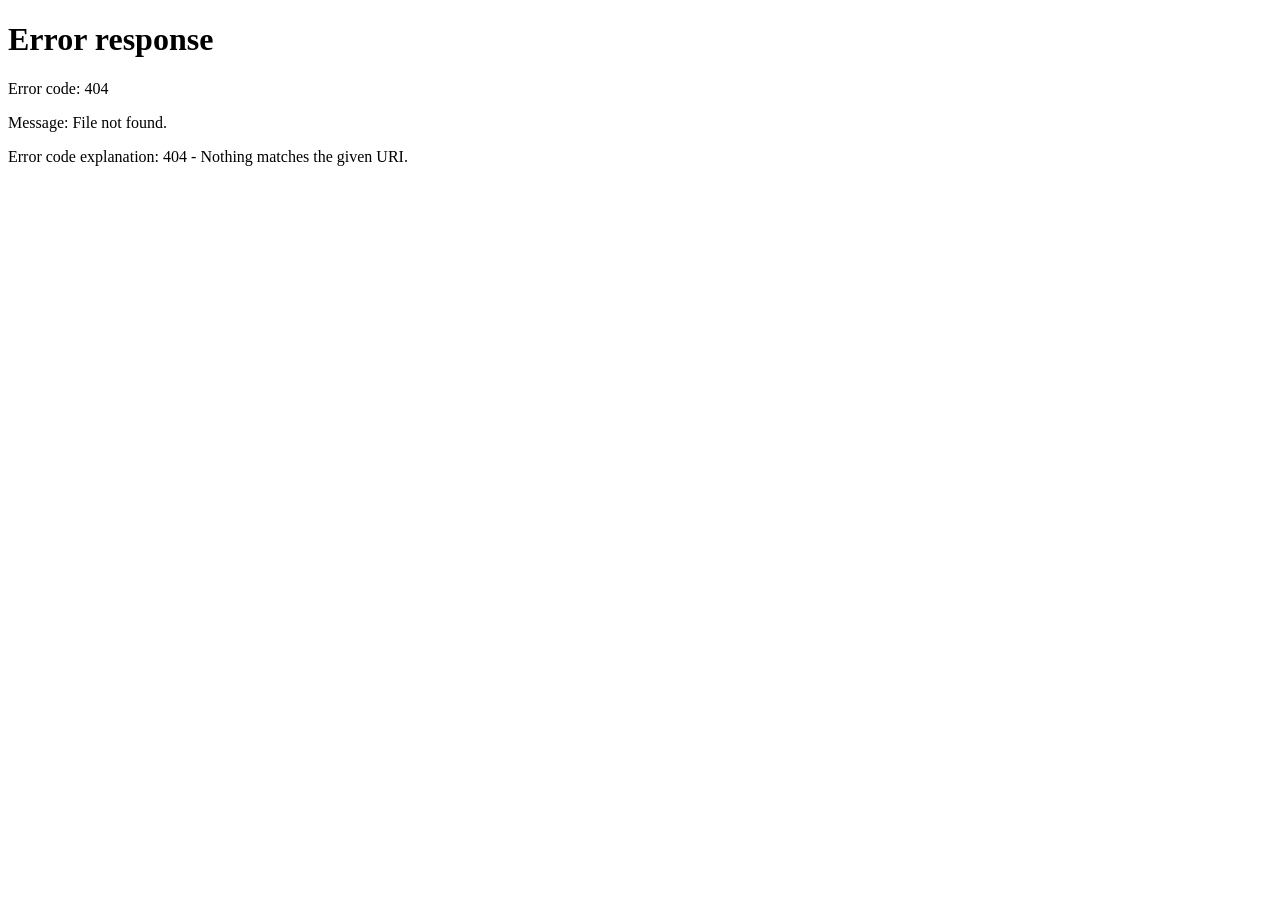
==== empleado.html @ 4600f92a "feat: sincronizar modulo de empleado y bitacora de auditoria con MySQL" ====
<!DOCTYPE html>
<html lang="es">
<head>
  <meta charset="UTF-8" />
  <meta name="viewport" content="width=device-width, initial-scale=1.0" />
  <meta name="description" content="Módulo del Empleado - Registro Diario de Operaciones y Ventas - Refrigeración Rufo 1, C.A." />
  <title>Módulo del Empleado | Refrigeración Rufo 1, C.A.</title>

  <!-- Tipografía Geist y Geist Mono desde Google Fonts -->
  <link rel="preconnect" href="https://fonts.googleapis.com" />
  <link rel="preconnect" href="https://fonts.gstatic.com" crossorigin />
  <link href="https://fonts.googleapis.com/css2?family=Geist:wght@100..900&family=Geist+Mono:wght@400;500;600;700&display=swap" rel="stylesheet" />

  <!-- Hojas de Estilo del Sistema y Empleado -->
  <link rel="stylesheet" href="src/assets/css/admin.css" />
  <link rel="stylesheet" href="src/assets/css/empleado.css" />
</head>
<body>
  <div class="app-shell">
    <!-- ======================================================================
         SIDEBAR DE NAVEGACIÓN DEL EMPLEADO (#04105a)
         ====================================================================== -->
    <aside id="sidebar" class="sidebar" aria-label="Menú principal del empleado">
      <div class="sidebar-brand">
        <div class="sidebar-logo-box">
          <img src="src/assets/logo.jpg" alt="Logo Refrigeración Rufo" />
        </div>
        <div class="sidebar-system-tag">
          <span>Gestión Administrativa</span>
          <span class="role-chip role-empleado">Empleado</span>
        </div>
      </div>

      <nav class="sidebar-nav">
        <div class="nav-section-label">Módulo Operativo</div>

        <button type="button" class="nav-item active" data-view="diario">
          <span class="nav-item-left">
            <svg viewBox="0 0 24 24" fill="none" stroke="currentColor" stroke-width="2" stroke-linecap="round" stroke-linejoin="round">
              <circle cx="8" cy="21" r="1"/>
              <circle cx="19" cy="21" r="1"/>
              <path d="M2.05 2.05h2l2.66 12.42a2 2 0 0 0 2 1.58h9.78a2 2 0 0 0 1.95-1.57l1.65-7.43H5.12"/>
            </svg>
            <span>Registro Diario de Ventas</span>
          </span>
          <span id="navTodaySalesBadge" class="nav-badge" title="Operaciones registradas hoy">0</span>
        </button>

        <button type="button" class="nav-item" data-view="inventario-consulta">
          <span class="nav-item-left">
            <svg viewBox="0 0 24 24" fill="none" stroke="currentColor" stroke-width="2" stroke-linecap="round" stroke-linejoin="round">
              <path d="M21 8a2 2 0 0 0-1-1.73l-7-4a2 2 0 0 0-2 0l-7 4A2 2 0 0 0 3 8v8a2 2 0 0 0 1 1.73l7 4a2 2 0 0 0 2 0l7-4A2 2 0 0 0 21 16Z"/>
              <path d="m3.3 7 8.7 5 8.7-5"/>
              <path d="M12 22V12"/>
            </svg>
            <span>Consulta de Inventario</span>
          </span>
          <span class="badge-readonly" style="font-size: 0.65rem;">Solo Lectura</span>
        </button>
      </nav>

      <div class="sidebar-footer">
        <div class="admin-profile-mini">
          <div class="admin-avatar" id="empAvatar">EM</div>
          <div class="admin-info">
            <div class="admin-name" id="empFullName">Operador de Ventas</div>
            <div class="admin-sub">Acceso Limitado y Supervisado</div>
          </div>
        </div>
        <a href="index.html" class="logout-btn" id="empLogoutBtn">
          <svg viewBox="0 0 24 24" fill="none" stroke="currentColor" stroke-width="2" stroke-linecap="round" stroke-linejoin="round">
            <path d="M9 21H5a2 2 0 0 1-2-2V5a2 2 0 0 1 2-2h4"/>
            <polyline points="16 17 21 12 16 7"/>
            <line x1="21" x2="9" y1="12" y2="12"/>
          </svg>
          <span>Cerrar Sesión</span>
        </a>
      </div>
    </aside>

    <!-- ======================================================================
         ÁREA DE CONTENIDO PRINCIPAL
         ====================================================================== -->
    <div class="main-area">
      <!-- Barra Superior -->
      <header class="topbar">
        <div class="topbar-left">
          <button type="button" id="mobileMenuBtn" class="mobile-menu-btn" aria-label="Abrir menú">
            <svg width="20" height="20" viewBox="0 0 24 24" fill="none" stroke="currentColor" stroke-width="2">
              <line x1="3" x2="21" y1="6" y2="6"/>
              <line x1="3" x2="21" y1="12" y2="12"/>
              <line x1="3" x2="21" y1="18" y2="18"/>
            </svg>
          </button>
          <div class="page-heading">
            <h1 id="empTopbarTitle">Registro Diario de Operaciones</h1>
            <p id="empTopbarSubtitle">Interfaz exclusiva para el ingreso y supervisión de ventas del día a día.</p>
          </div>
        </div>

        <div class="topbar-right">
          <span id="dbStatusBadge" class="status-badge in-stock" title="Conexión activa con la base de datos MySQL / MariaDB">
            MySQL: refrigeracion_rufo
          </span>

          <div class="security-badge-pill" title="Perfil con acceso limitado y supervisión activa">
            <span class="pulse-dot"></span>
            <span>Acceso Supervisado</span>
          </div>

          <div class="company-pill">
            <svg width="14" height="14" viewBox="0 0 24 24" fill="none" stroke="currentColor" stroke-width="2" stroke-linecap="round" stroke-linejoin="round">
              <path d="M20 10c0 6-8 12-8 12s-8-6-8-12a8 8 0 0 1 16 0Z"/>
              <circle cx="12" cy="10" r="3"/>
            </svg>
            <span>Refrigeración Rufo 1, C.A. • Cabimas</span>
          </div>
        </div>
      </header>

      <!-- Contenedor Principal de Vistas -->
      <main class="content-wrapper">

        <!-- Banner de Política de Seguridad y Restricción -->
        <div class="security-status-banner">
          <div class="security-status-left">
            <div class="security-icon-shield">
              <svg viewBox="0 0 24 24" fill="none" stroke="currentColor" stroke-width="2" stroke-linecap="round" stroke-linejoin="round">
                <path d="M12 22s8-4 8-10V5l-8-3-8 3v7c0 6 8 10 8 10z"/>
                <path d="m9 12 2 2 4-4"/>
              </svg>
            </div>
            <div class="security-status-text">
              <h4>Módulo de Empleado (Acceso Limitado y Supervisado)</h4>
              <p>
                <strong>Restricción de seguridad activa:</strong> Las ventas registradas son inmutables para garantizar la integridad contable. No se permite alterar registros históricos (ventas pasadas) ni configuraciones del sistema.
              </p>
            </div>
          </div>
          <div id="adminSupervisorAction" style="display: none;">
            <a href="admin.html" class="btn btn-secondary btn-sm" style="color: #ffffff; border-color: rgba(255,255,255,0.4); background: rgba(255,255,255,0.15); text-decoration: none;">
              &larr; Volver al Panel Administrador
            </a>
          </div>
        </div>

        <!-- ==================================================================
             VISTA 1: REGISTRO DIARIO DE OPERACIONES Y VENTAS
             ================================================================== -->
        <section id="view-diario" class="module-view active">
          <!-- KPIs de la Jornada Actual -->
          <div class="kpi-grid">
            <div class="kpi-card">
              <div class="kpi-top">
                <span class="kpi-label">Ventas Cobradas Hoy</span>
                <div class="kpi-icon">
                  <svg viewBox="0 0 24 24" fill="none" stroke="currentColor" stroke-width="2">
                    <line x1="12" x2="12" y1="2" y2="22"/>
                    <path d="M17 5H9.5a3.5 3.5 0 0 0 0 7h5a3.5 3.5 0 0 1 0 7H6"/>
                  </svg>
                </div>
              </div>
              <div id="kpiTodayRevenue" class="kpi-value">$0.00</div>
              <div id="kpiTodayDate" class="kpi-sub">Jornada en curso</div>
            </div>

            <div class="kpi-card">
              <div class="kpi-top">
                <span class="kpi-label">Repuestos Vendidos Hoy</span>
                <div class="kpi-icon">
                  <svg viewBox="0 0 24 24" fill="none" stroke="currentColor" stroke-width="2">
                    <path d="M21 8a2 2 0 0 0-1-1.73l-7-4a2 2 0 0 0-2 0l-7 4A2 2 0 0 0 3 8v8a2 2 0 0 0 1 1.73l7 4a2 2 0 0 0 2 0l7-4A2 2 0 0 0 21 16Z"/>
                    <path d="m3.3 7 8.7 5 8.7-5"/><path d="M12 22V12"/>
                  </svg>
                </div>
              </div>
              <div id="kpiTodayUnits" class="kpi-value">0</div>
              <div class="kpi-sub">Unidades despachadas</div>
            </div>

            <div class="kpi-card">
              <div class="kpi-top">
                <span class="kpi-label">Operaciones Registradas</span>
                <div class="kpi-icon">
                  <svg viewBox="0 0 24 24" fill="none" stroke="currentColor" stroke-width="2">
                    <circle cx="8" cy="21" r="1"/><circle cx="19" cy="21" r="1"/>
                    <path d="M2.05 2.05h2l2.66 12.42a2 2 0 0 0 2 1.58h9.78a2 2 0 0 0 1.95-1.57l1.65-7.43H5.12"/>
                  </svg>
                </div>
              </div>
              <div id="kpiTodayCount" class="kpi-value">0</div>
              <div class="kpi-sub">Transacciones de mostrador</div>
            </div>

            <div class="kpi-card">
              <div class="kpi-top">
                <span class="kpi-label">Operador en Turno</span>
                <div class="kpi-icon">
                  <svg viewBox="0 0 24 24" fill="none" stroke="currentColor" stroke-width="2">
                    <path d="M19 21v-2a4 4 0 0 0-4-4H9a4 4 0 0 0-4 4v2"/>
                    <circle cx="12" cy="7" r="4"/>
                  </svg>
                </div>
              </div>
              <div id="kpiOperatorName" class="kpi-value" style="font-size: 1.15rem; line-height: 1.3;">Empleado</div>
              <div class="kpi-sub">Registro vinculado a su ID</div>
            </div>
          </div>

          <!-- Tabla de Ventas del Día -->
          <div class="panel-card">
            <div class="panel-header">
              <div class="panel-title-group">
                <h2 id="salesTableTitle">Operaciones y Ventas del Día</h2>
                <p id="salesTableSubtitle">Lista de transacciones registradas durante la jornada de hoy</p>
              </div>
              <button type="button" id="openNewSaleBtn" class="btn btn-primary">
                <svg width="16" height="16" viewBox="0 0 24 24" fill="none" stroke="currentColor" stroke-width="2">
                  <line x1="12" x2="12" y1="5" y2="19"/>
                  <line x1="5" x2="19" y1="12" y2="12"/>
                </svg>
                <span>Registrar Venta del Día</span>
              </button>
            </div>

            <!-- Selector de Modo: Registro Diario vs Histórico Pasado -->
            <div style="display: flex; gap: 8px; padding: 0 20px 14px; border-bottom: 1px solid var(--border-light); flex-wrap: wrap;">
              <button type="button" class="btn btn-sm btn-primary" id="modeTodayBtn">
                Jornada de Hoy (Registro Diario)
              </button>
              <button type="button" class="btn btn-sm btn-secondary" id="modeHistoryBtn">
                Historial Pasado (Solo Lectura)
              </button>
            </div>

            <!-- Filtros y Búsqueda -->
            <div class="filter-toolbar">
              <div class="search-box">
                <svg viewBox="0 0 24 24" fill="none" stroke="currentColor" stroke-width="2">
                  <circle cx="11" cy="11" r="8"/><line x1="21" x2="16.65" y1="21" y2="16.65"/>
                </svg>
                <input
                  type="text"
                  id="searchTodaySalesInput"
                  placeholder="Buscar en operaciones de hoy por repuesto, código o descripción..."
                />
              </div>
            </div>

            <div class="table-responsive">
              <table class="data-table">
                <thead>
                  <tr>
                    <th># Venta</th>
                    <th>Hora</th>
                    <th>Repuesto / Producto</th>
                    <th>Cantidad</th>
                    <th>Monto Total</th>
                    <th>Detalle / Comprobante</th>
                    <th>Seguridad</th>
                  </tr>
                </thead>
                <tbody id="todaySalesTableBody">
                  <!-- Se llena dinámicamente con JavaScript -->
                </tbody>
              </table>
            </div>

            <!-- Aviso de Seguridad Contable -->
            <div class="security-info-card">
              <svg viewBox="0 0 24 24" fill="none" stroke="currentColor" stroke-width="2">
                <circle cx="12" cy="12" r="10"/>
                <line x1="12" x2="12" y1="8" y2="12"/>
                <line x1="12" x2="12.01" y1="16" y2="16"/>
              </svg>
              <div>
                <strong>Aviso de Seguridad Contable:</strong> Todas las operaciones ingresadas se registran con firma digital del operador y quedan protegidas contra modificaciones o eliminaciones. Si requiere anular una transacción o conciliar ventas históricas pasadas, solicite la intervención del <em>Administrador General</em>.
              </div>
            </div>
          </div>
        </section>

        <!-- ==================================================================
             VISTA 2: CONSULTA DE INVENTARIO (SOLO LECTURA)
             ================================================================== -->
        <section id="view-inventario-consulta" class="module-view">
          <div class="panel-card">
            <div class="panel-header">
              <div class="panel-title-group">
                <h2>Catálogo de Repuestos y Precios (Solo Lectura)</h2>
                <p>Verifique existencias disponibles en almacén y precios oficiales vigentes para cotización en mostrador</p>
              </div>
              <div class="badge-readonly">
                <svg width="14" height="14" viewBox="0 0 24 24" fill="none" stroke="currentColor" stroke-width="2">
                  <rect width="18" height="11" x="3" y="11" rx="2" ry="2"/>
                  <path d="M7 11V7a5 5 0 0 1 10 0v4"/>
                </svg>
                <span>Sin permisos de edición ni modificación de catálogo</span>
              </div>
            </div>

            <!-- Filtros de Búsqueda de Productos -->
            <div class="filter-toolbar">
              <div class="search-box">
                <svg viewBox="0 0 24 24" fill="none" stroke="currentColor" stroke-width="2">
                  <circle cx="11" cy="11" r="8"/><line x1="21" x2="16.65" y1="21" y2="16.65"/>
                </svg>
                <input
                  type="text"
                  id="searchInventoryInput"
                  placeholder="Buscar repuestos por código, nombre o categoría..."
                />
              </div>
            </div>

            <div class="table-responsive">
              <table class="data-table">
                <thead>
                  <tr>
                    <th>Código</th>
                    <th>Nombre del Repuesto</th>
                    <th>Categoría</th>
                    <th>Precio Oficial</th>
                    <th>Stock en Almacén</th>
                    <th>Disponibilidad</th>
                  </tr>
                </thead>
                <tbody id="catalogTableBody">
                  <!-- Se llena dinámicamente con JavaScript -->
                </tbody>
              </table>
            </div>
          </div>
        </section>

      </main>
    </div>
  </div>

  <!-- ======================================================================
       MODAL: REGISTRAR OPERACIÓN / VENTA DEL DÍA
       ====================================================================== -->
  <div id="dailySaleModal" class="modal-backdrop" role="dialog" aria-modal="true" aria-labelledby="dailySaleModalTitle">
    <div class="modal-dialog">
      <div class="modal-header">
        <h3 id="dailySaleModalTitle">Registrar Venta del Día en Mostrador</h3>
        <button type="button" class="modal-close-x" id="closeDailySaleX" aria-label="Cerrar modal">&times;</button>
      </div>

      <form id="dailySaleForm">
        <div class="modal-body">
          <!-- Campo: Producto / Repuesto -->
          <div class="field-group">
            <label for="saleProductSelect">Repuesto / Producto *</label>
            <select id="saleProductSelect" class="field-input" required>
              <option value="">-- Seleccione un repuesto --</option>
            </select>
            <div class="field-hint-stock">
              <span id="stockStatusLabel">Disponibilidad en almacén:</span>
              <strong id="stockUnitsDisplay" class="stock-ok">--</strong>
            </div>
          </div>

          <!-- Fila de Cantidad y Precio Unitario -->
          <div class="form-row-2">
            <div class="field-group">
              <label for="saleQuantityInput">Cantidad a Vender *</label>
              <input
                type="number"
                id="saleQuantityInput"
                class="field-input"
                min="1"
                value="1"
                required
              />
            </div>

            <div class="field-group">
              <label for="saleUnitPriceInput">Precio Unitario ($) [Oficial]</label>
              <input
                type="text"
                id="saleUnitPriceInput"
                class="field-input mono"
                value="0.00"
                readonly
                title="Precio fijado en el sistema por el Administrador"
              />
            </div>
          </div>

          <!-- Total a Cobrar Dinámico -->
          <div class="sale-calc-box">
            <span class="sale-calc-label">Total a Cobrar:</span>
            <span id="saleTotalAmountDisplay" class="sale-calc-amount">$0.00</span>
          </div>

          <!-- Detalle / Comprobante -->
          <div class="field-group">
            <label for="saleDescriptionInput">Detalle u Observación de la Venta</label>
            <input
              type="text"
              id="saleDescriptionInput"
              class="field-input"
              placeholder="Ej. Venta en mostrador, cliente particular"
              value="Venta al detal en mostrador"
            />
          </div>

          <!-- Fecha de la Operación (Fijada a la jornada actual) -->
          <div class="field-group">
            <label for="saleDateLocked">Fecha de la Operación (Automática)</label>
            <input
              type="text"
              id="saleDateLocked"
              class="field-input"
              readonly
              title="La fecha se establece automáticamente al registrar la venta del día"
            />
          </div>
        </div>

        <div class="modal-footer">
          <button type="button" class="btn btn-secondary" id="cancelSaleBtn">Cancelar</button>
          <button type="submit" class="btn btn-primary" id="confirmSaleBtn">
            <svg width="16" height="16" viewBox="0 0 24 24" fill="none" stroke="currentColor" stroke-width="2">
              <polyline points="20 6 9 17 4 12"/>
            </svg>
            <span>Confirmar e Ingresar Venta</span>
          </button>
        </div>
      </form>
    </div>
  </div>

  <!-- Notificación Toast Flotante -->
  <div id="toastNotification" class="toast-notification" role="status" aria-live="polite"></div>

  <!-- Subsistema de Auditoría en Segundo Plano (Invisible para el Operador) -->
  <script src="src/assets/js/audit.js"></script>

  <!-- Lógica Operativa del Empleado -->
  <script src="src/assets/js/empleado.js"></script>
</body>
</html>
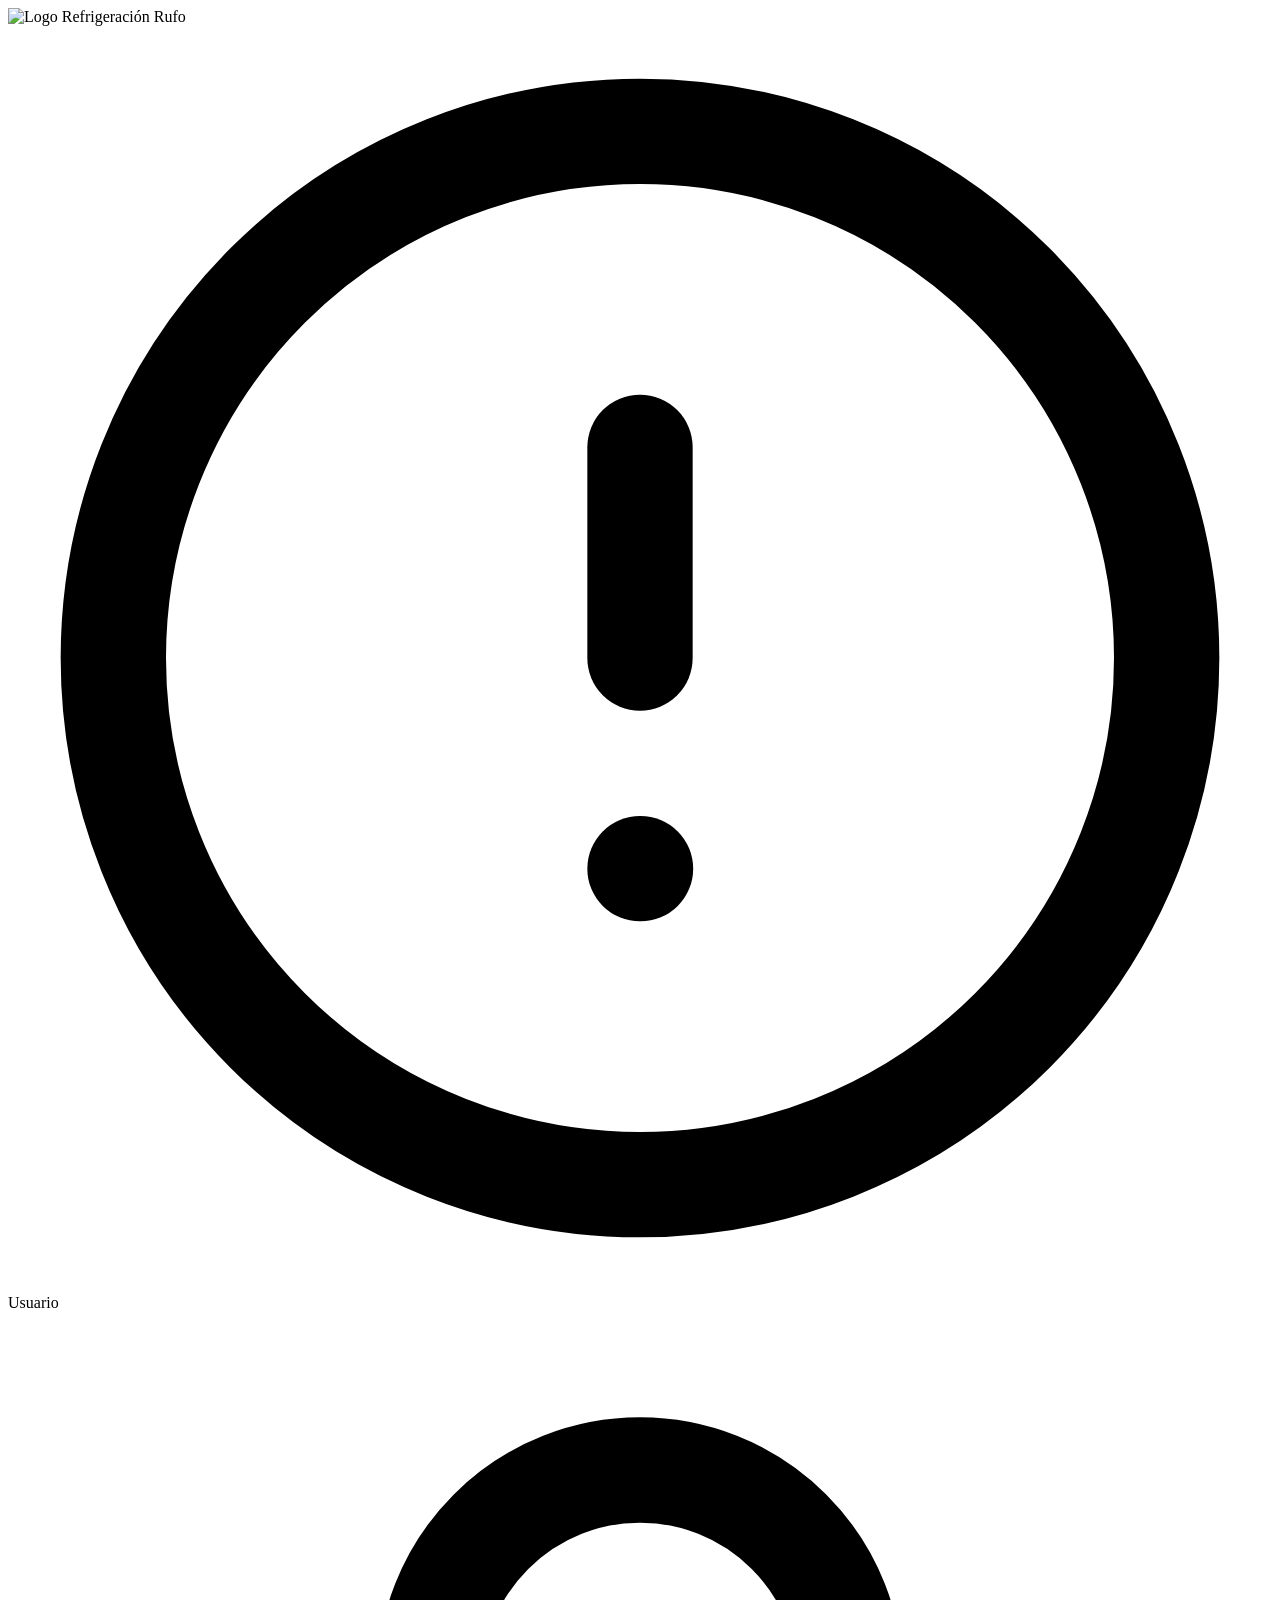
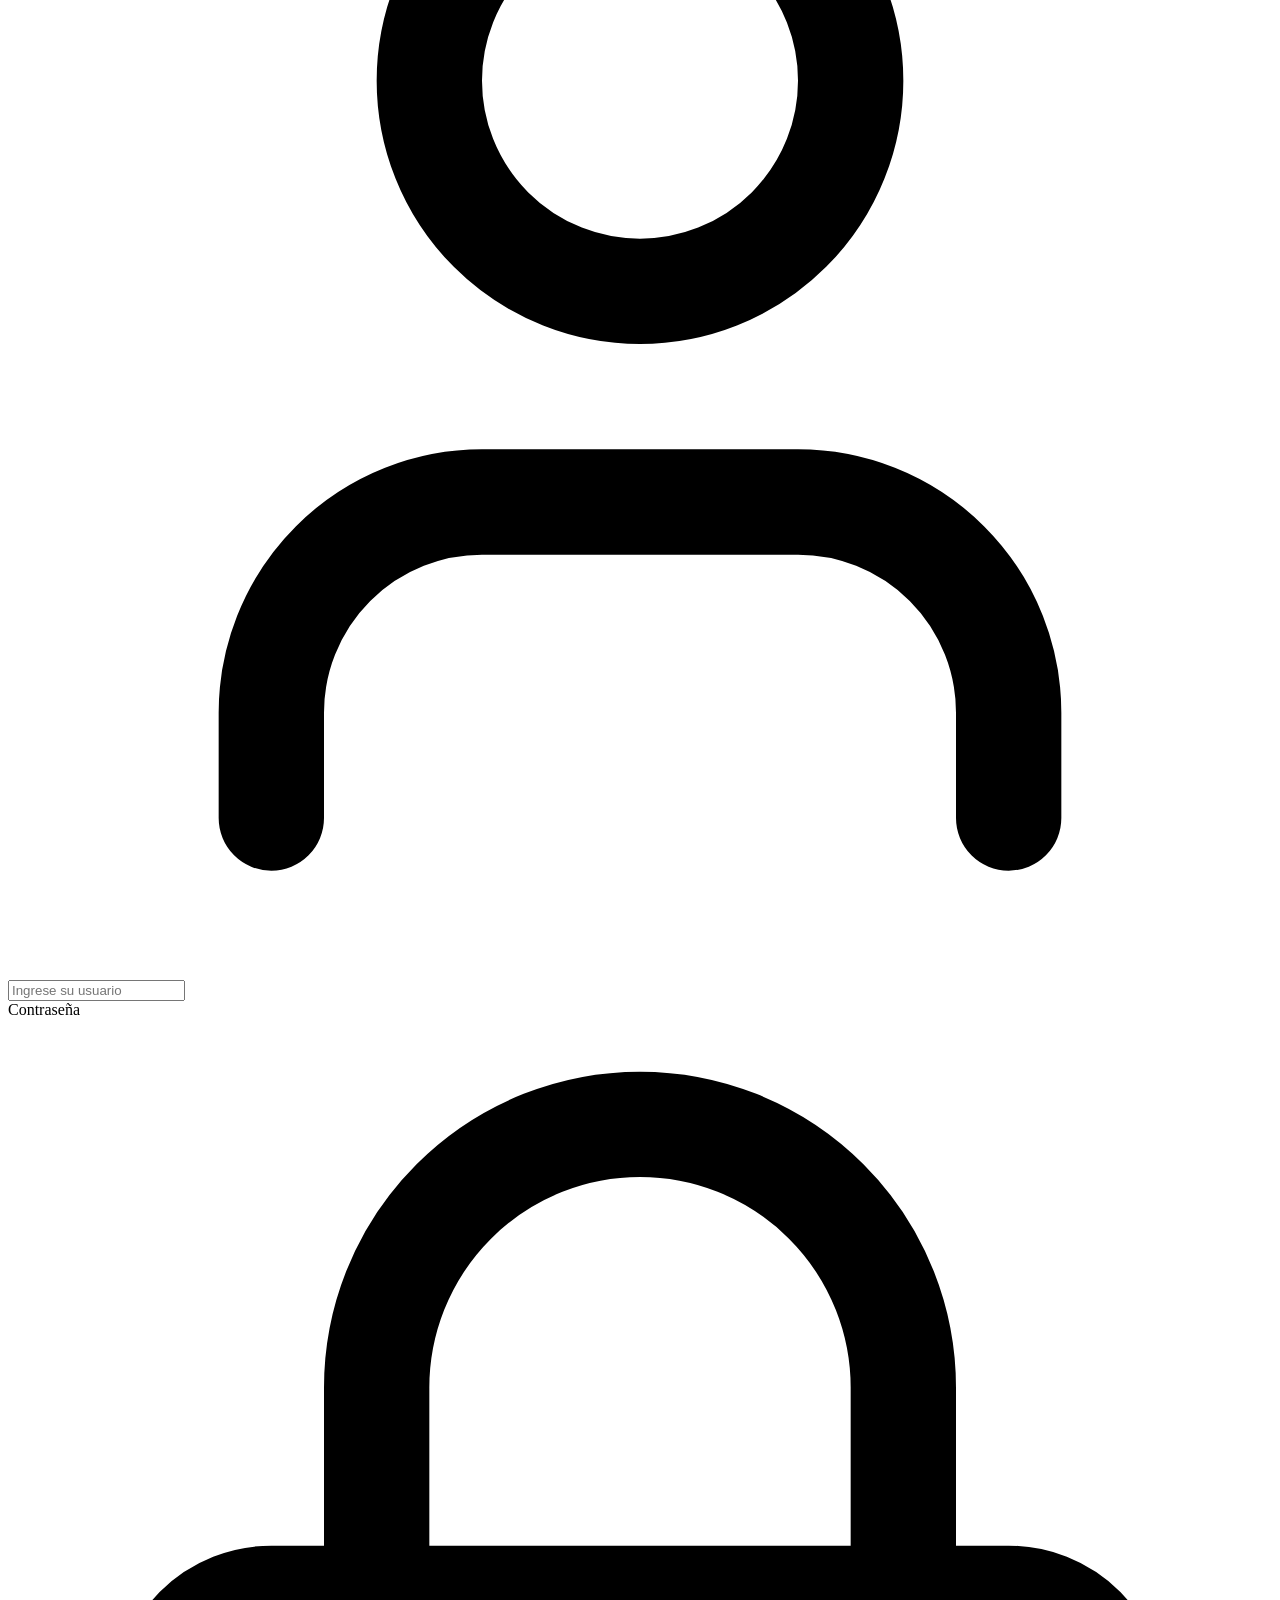
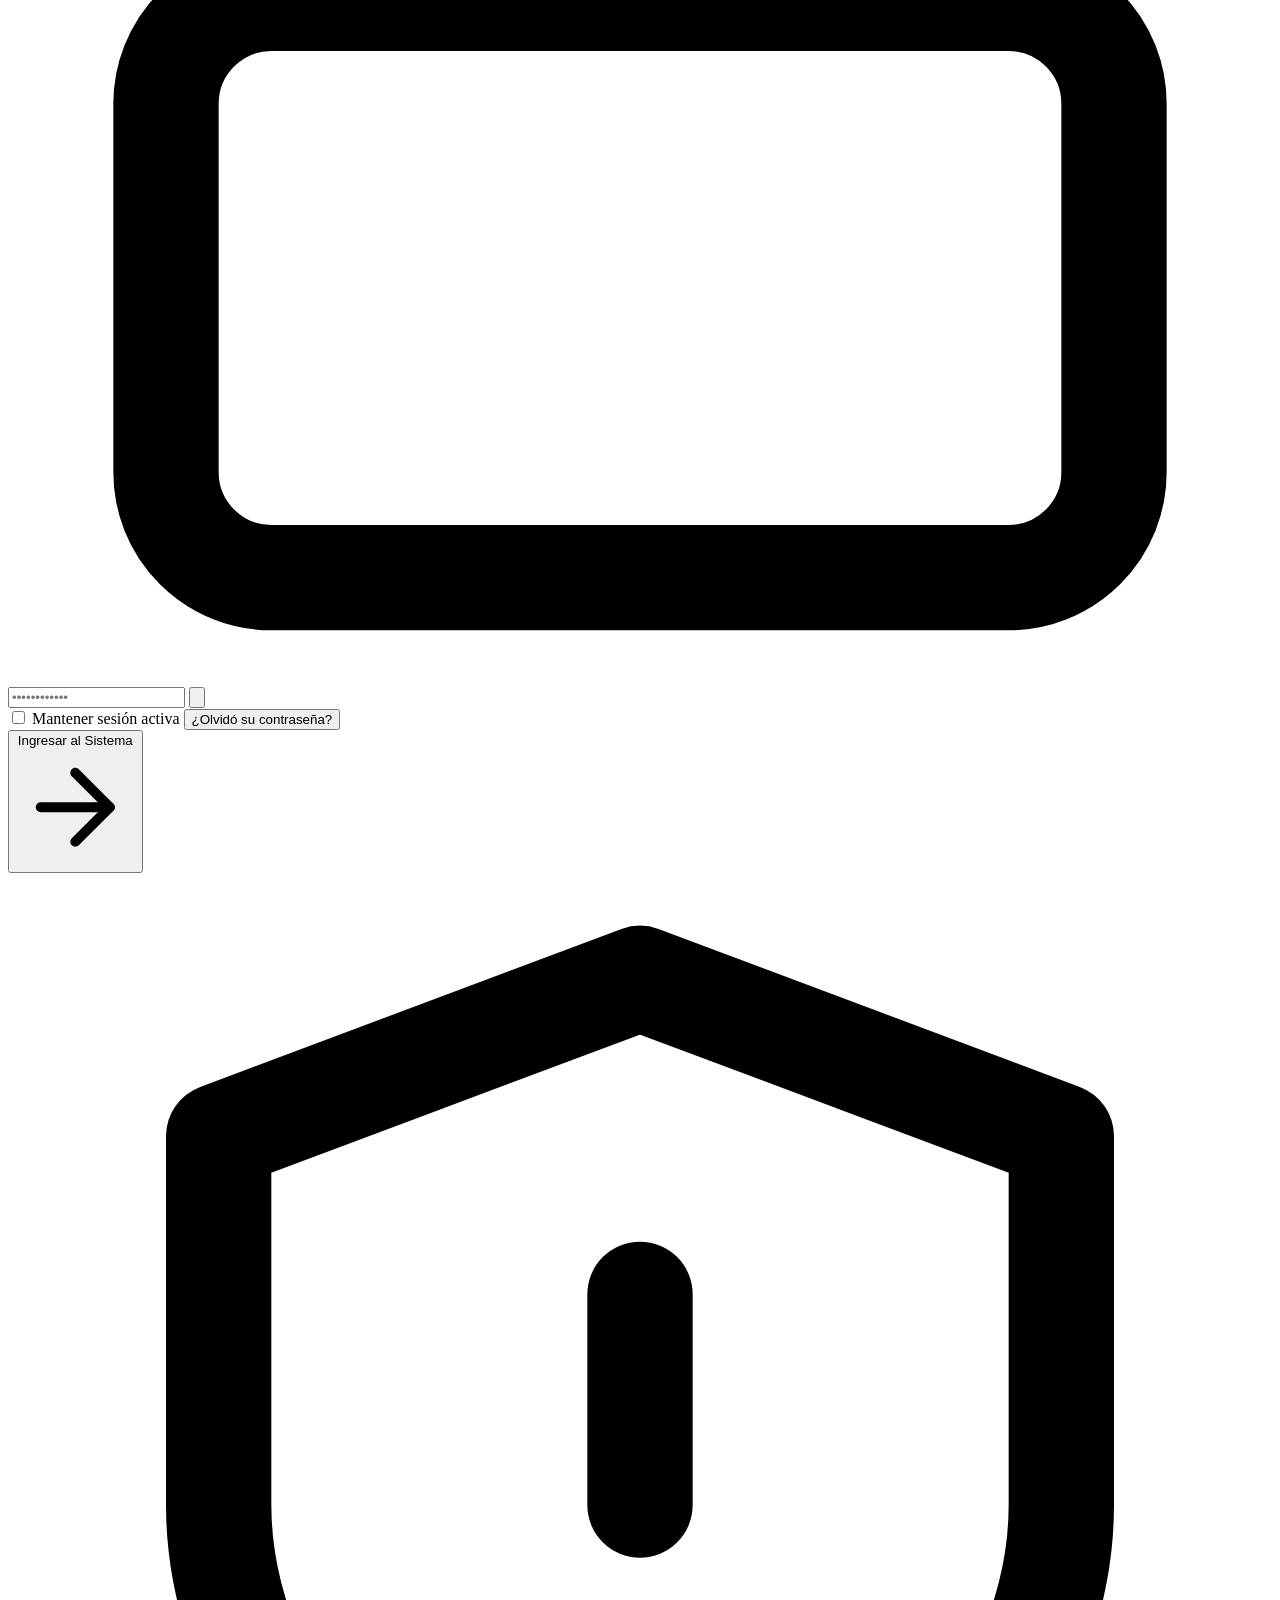
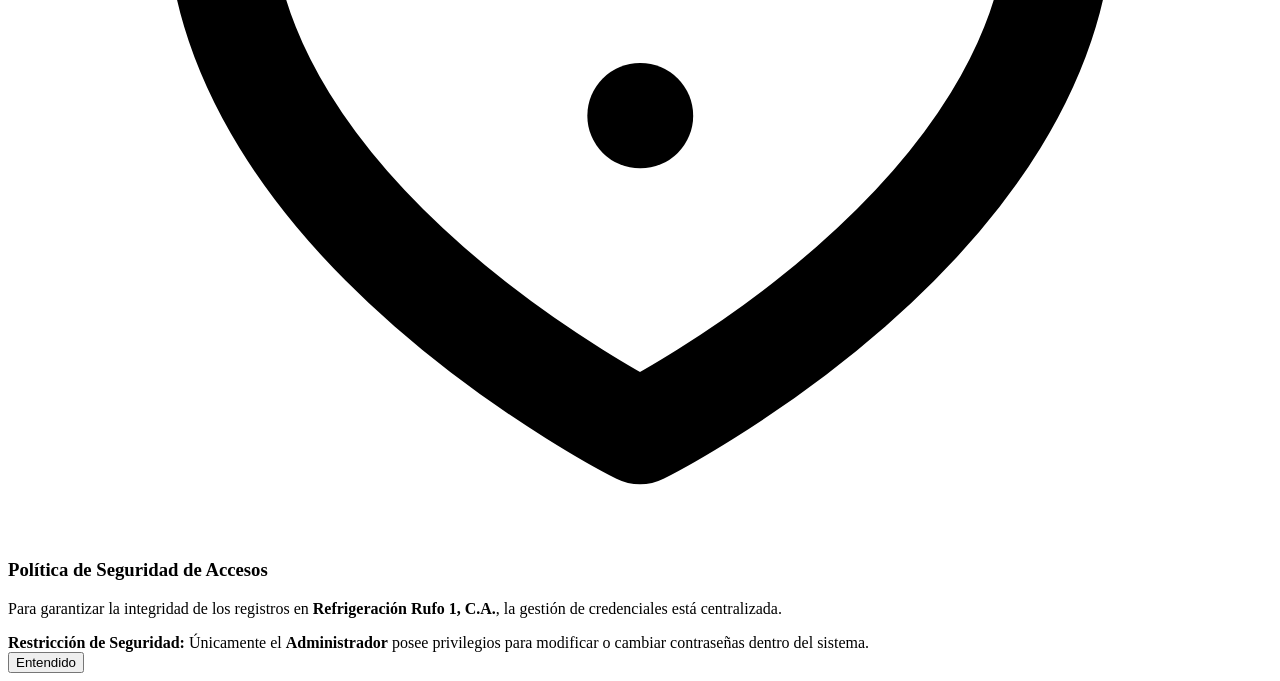
==== commit fad44e3d: "feat: modulo de empleado (registro diario e inmutabilidad) y bitacora de auditoria invisible # Confl" ====
--- a/empleado.html
+++ b/empleado.html
@@ -99,10 +99,6 @@
         </div>
 
         <div class="topbar-right">
-          <span id="dbStatusBadge" class="status-badge in-stock" title="Conexión activa con la base de datos MySQL / MariaDB">
-            MySQL: refrigeracion_rufo
-          </span>
-
           <div class="security-badge-pill" title="Perfil con acceso limitado y supervisión activa">
             <span class="pulse-dot"></span>
             <span>Acceso Supervisado</span>
--- a/src/assets/css/admin.css
+++ b/src/assets/css/admin.css
@@ -0,0 +1,1331 @@
+/* ==========================================================================
+   SISTEMA WEB PARA LA GESTIÓN ADMINISTRATIVA - REFRIGERACIÓN RUFO 1, C.A.
+   Módulo: Panel de Administración Integral
+   Tipografía: Geist & Geist Mono (Google Fonts)
+   Paleta: Azul Monocromático (Principal: #04105a) + Acento Alerta Ámbar
+   ========================================================================== */
+
+:root {
+  /* Escala Azul Monocromática (#04105a como base principal) */
+  --blue-950: #020833;
+  --blue-900: #04105a; /* Color Principal solicitado */
+  --blue-850: #071770;
+  --blue-800: #0b208a;
+  --blue-700: #1331a8;
+  --blue-600: #1e44c8;
+  --blue-500: #3360e6;
+  --blue-400: #6088f5;
+  --blue-300: #96b4fa;
+  --blue-200: #c7d9fd;
+  --blue-100: #e3ecfe;
+  --blue-50:  #f4f7ff;
+
+  /* Superficies */
+  --bg-canvas: #f4f7ff;
+  --bg-surface: #ffffff;
+  --bg-subtle: #edf3ff;
+
+  /* Texto */
+  --text-primary: #030b3d;
+  --text-secondary: #344275;
+  --text-muted: #6472a3;
+
+  /* Bordes y Sombras */
+  --border-light: #d6e2fc;
+  --border-hover: #96b4fa;
+  --shadow-xs: 0 1px 2px rgba(4, 16, 90, 0.04);
+  --shadow-sm: 0 4px 12px -2px rgba(4, 16, 90, 0.06);
+  --shadow-md: 0 10px 28px -4px rgba(4, 16, 90, 0.1);
+  --shadow-focus: 0 0 0 3px rgba(4, 16, 90, 0.14);
+
+  /* Estados Semánticos y Alertas de Stock */
+  --alert-amber-bg: #fef9c3;
+  --alert-amber-border: #fde047;
+  --alert-amber-text: #854d0e;
+  --alert-amber-dot: #ca8a04;
+
+  --alert-danger-bg: #fef2f2;
+  --alert-danger-border: #fecaca;
+  --alert-danger-text: #991b1b;
+  --alert-danger-dot: #dc2626;
+
+  --alert-ok-bg: #e3ecfe;
+  --alert-ok-border: #c7d9fd;
+  --alert-ok-text: #04105a;
+  --alert-ok-dot: #1e44c8;
+
+  /* Dimensiones de Layout */
+  --sidebar-width: 268px;
+  --topbar-height: 68px;
+  --radius-sm: 8px;
+  --radius-md: 10px;
+  --radius-lg: 14px;
+  --transition-fast: 150ms cubic-bezier(0.22, 1, 0.36, 1);
+
+  /* Tipografía */
+  --font-sans: 'Geist', -apple-system, BlinkMacSystemFont, 'Segoe UI', Roboto, sans-serif;
+  --font-mono: 'Geist Mono', ui-monospace, SFMono-Regular, Menlo, monospace;
+}
+
+/* ==========================================================================
+   Reset y Base
+   ========================================================================== */
+*,
+*::before,
+*::after {
+  box-sizing: border-box;
+  margin: 0;
+  padding: 0;
+}
+
+html,
+body {
+  height: 100%;
+  font-family: var(--font-sans);
+  background-color: var(--bg-canvas);
+  color: var(--text-primary);
+  -webkit-font-smoothing: antialiased;
+  font-size: 15px;
+  line-height: 1.5;
+}
+
+button,
+input,
+select,
+textarea {
+  font-family: inherit;
+  font-size: inherit;
+}
+
+.tabular-nums {
+  font-variant-numeric: tabular-nums;
+}
+
+.mono {
+  font-family: var(--font-mono);
+  font-variant-numeric: tabular-nums;
+}
+
+/* ==========================================================================
+   Estructura General (Sidebar + Área de Trabajo)
+   ========================================================================== */
+.app-shell {
+  display: flex;
+  min-height: 100vh;
+  width: 100%;
+}
+
+/* ==========================================================================
+   Sidebar de Navegación (#04105a)
+   ========================================================================== */
+.sidebar {
+  width: var(--sidebar-width);
+  background-color: var(--blue-900);
+  background-image: linear-gradient(180deg, var(--blue-900) 0%, var(--blue-950) 100%);
+  color: #ffffff;
+  display: flex;
+  flex-direction: column;
+  position: fixed;
+  top: 0;
+  bottom: 0;
+  left: 0;
+  z-index: 40;
+  border-right: 1px solid rgba(150, 180, 250, 0.14);
+  transition: transform 240ms ease;
+}
+
+.sidebar-brand {
+  padding: 20px 20px 18px;
+  border-bottom: 1px solid rgba(150, 180, 250, 0.14);
+  display: flex;
+  flex-direction: column;
+  gap: 12px;
+}
+
+.sidebar-logo-box {
+  background-color: #ffffff;
+  border-radius: var(--radius-md);
+  padding: 10px 14px;
+  display: flex;
+  align-items: center;
+  justify-content: center;
+  box-shadow: 0 4px 14px rgba(0, 0, 0, 0.2);
+}
+
+.sidebar-logo-box img {
+  max-height: 46px;
+  width: auto;
+  object-fit: contain;
+}
+
+.sidebar-system-tag {
+  display: flex;
+  align-items: center;
+  justify-content: space-between;
+  font-size: 0.73rem;
+  color: var(--blue-200);
+  font-weight: 500;
+  padding: 0 2px;
+}
+
+.role-chip {
+  background-color: rgba(51, 96, 230, 0.35);
+  border: 1px solid rgba(150, 180, 250, 0.3);
+  color: #ffffff;
+  padding: 2px 8px;
+  border-radius: 999px;
+  font-size: 0.68rem;
+  font-weight: 600;
+  letter-spacing: 0.02em;
+}
+
+/* Menú de Navegación */
+.sidebar-nav {
+  flex: 1;
+  padding: 18px 12px;
+  display: flex;
+  flex-direction: column;
+  gap: 4px;
+  overflow-y: auto;
+}
+
+.nav-section-label {
+  font-size: 0.68rem;
+  font-family: var(--font-mono);
+  text-transform: uppercase;
+  letter-spacing: 0.08em;
+  color: var(--blue-300);
+  padding: 8px 12px 6px;
+  font-weight: 600;
+}
+
+.nav-item {
+  width: 100%;
+  background: transparent;
+  border: 1px solid transparent;
+  color: var(--blue-200);
+  display: flex;
+  align-items: center;
+  justify-content: space-between;
+  padding: 11px 14px;
+  border-radius: var(--radius-md);
+  font-size: 0.88rem;
+  font-weight: 500;
+  cursor: pointer;
+  transition: all var(--transition-fast);
+  text-align: left;
+}
+
+.nav-item-left {
+  display: flex;
+  align-items: center;
+  gap: 12px;
+}
+
+.nav-item svg {
+  width: 18px;
+  height: 18px;
+  flex-shrink: 0;
+  opacity: 0.85;
+}
+
+.nav-item:hover {
+  background-color: rgba(19, 49, 168, 0.45);
+  color: #ffffff;
+}
+
+.nav-item.active {
+  background-color: var(--blue-700);
+  border-color: rgba(150, 180, 250, 0.28);
+  color: #ffffff;
+  font-weight: 600;
+  box-shadow: 0 4px 12px rgba(2, 8, 51, 0.3);
+}
+
+.nav-item.active svg {
+  opacity: 1;
+}
+
+.nav-badge {
+  font-family: var(--font-mono);
+  font-size: 0.7rem;
+  font-weight: 700;
+  padding: 2px 7px;
+  border-radius: 999px;
+  background-color: #eab308;
+  color: #020833;
+}
+
+/* Pie del Sidebar (Usuario y Cerrar Sesión) */
+.sidebar-footer {
+  padding: 14px 12px;
+  border-top: 1px solid rgba(150, 180, 250, 0.14);
+  display: flex;
+  flex-direction: column;
+  gap: 10px;
+}
+
+.admin-profile-mini {
+  display: flex;
+  align-items: center;
+  gap: 10px;
+  padding: 6px 8px;
+}
+
+.admin-avatar {
+  width: 36px;
+  height: 36px;
+  border-radius: 9px;
+  background-color: var(--blue-700);
+  border: 1px solid rgba(150, 180, 250, 0.35);
+  display: flex;
+  align-items: center;
+  justify-content: center;
+  font-weight: 700;
+  font-size: 0.85rem;
+  color: #ffffff;
+  flex-shrink: 0;
+}
+
+.admin-info {
+  overflow: hidden;
+}
+
+.admin-name {
+  font-size: 0.84rem;
+  font-weight: 600;
+  color: #ffffff;
+  white-space: nowrap;
+  overflow: hidden;
+  text-overflow: ellipsis;
+}
+
+.admin-sub {
+  font-size: 0.72rem;
+  color: var(--blue-300);
+}
+
+.logout-btn {
+  width: 100%;
+  background-color: rgba(255, 255, 255, 0.07);
+  border: 1px solid rgba(150, 180, 250, 0.2);
+  color: var(--blue-100);
+  padding: 9px 12px;
+  border-radius: var(--radius-sm);
+  font-size: 0.82rem;
+  font-weight: 500;
+  display: flex;
+  align-items: center;
+  justify-content: center;
+  gap: 8px;
+  cursor: pointer;
+  text-decoration: none;
+  transition: all var(--transition-fast);
+}
+
+.logout-btn:hover {
+  background-color: rgba(220, 38, 38, 0.22);
+  border-color: rgba(252, 165, 165, 0.4);
+  color: #ffffff;
+}
+
+.logout-btn svg {
+  width: 16px;
+  height: 16px;
+}
+
+/* ==========================================================================
+   Área Principal de Contenido
+   ========================================================================== */
+.main-area {
+  flex: 1;
+  margin-left: var(--sidebar-width);
+  display: flex;
+  flex-direction: column;
+  min-width: 0;
+}
+
+/* Barra Superior (Topbar) */
+.topbar {
+  height: var(--topbar-height);
+  background-color: var(--bg-surface);
+  border-bottom: 1px solid var(--border-light);
+  padding: 0 28px;
+  display: flex;
+  align-items: center;
+  justify-content: space-between;
+  position: sticky;
+  top: 0;
+  z-index: 30;
+}
+
+.topbar-left {
+  display: flex;
+  align-items: center;
+  gap: 14px;
+}
+
+.mobile-menu-btn {
+  display: none;
+  background: transparent;
+  border: 1px solid var(--border-light);
+  border-radius: var(--radius-sm);
+  width: 38px;
+  height: 38px;
+  align-items: center;
+  justify-content: center;
+  color: var(--blue-900);
+  cursor: pointer;
+}
+
+.page-heading h1 {
+  font-size: 1.2rem;
+  font-weight: 700;
+  color: var(--text-primary);
+  letter-spacing: -0.02em;
+}
+
+.page-heading p {
+  font-size: 0.78rem;
+  color: var(--text-secondary);
+}
+
+.topbar-right {
+  display: flex;
+  align-items: center;
+  gap: 12px;
+}
+
+.company-pill {
+  display: inline-flex;
+  align-items: center;
+  gap: 8px;
+  background-color: var(--blue-50);
+  border: 1px solid var(--border-light);
+  padding: 6px 12px;
+  border-radius: 999px;
+  font-size: 0.78rem;
+  font-weight: 600;
+  color: var(--blue-900);
+}
+
+/* Contenedor de Vistas */
+.content-wrapper {
+  padding: 26px 28px 48px;
+  max-width: 1440px;
+  width: 100%;
+  margin: 0 auto;
+}
+
+.module-view {
+  display: none;
+  animation: fadeIn 180ms ease-out;
+}
+
+.module-view.active {
+  display: block;
+}
+
+/* ==========================================================================
+   Tarjetas KPI (Métricas Superiores)
+   ========================================================================== */
+.kpi-grid {
+  display: grid;
+  grid-template-columns: repeat(4, 1fr);
+  gap: 16px;
+  margin-bottom: 24px;
+}
+
+.kpi-card {
+  background-color: var(--bg-surface);
+  border: 1px solid var(--border-light);
+  border-radius: var(--radius-lg);
+  padding: 20px;
+  box-shadow: var(--shadow-xs);
+  display: flex;
+  flex-direction: column;
+  justify-content: space-between;
+  gap: 10px;
+  position: relative;
+  overflow: hidden;
+}
+
+.kpi-card::after {
+  content: '';
+  position: absolute;
+  top: 0;
+  left: 0;
+  width: 4px;
+  height: 100%;
+  background-color: var(--blue-900);
+}
+
+.kpi-card.kpi-warning::after {
+  background-color: #eab308;
+}
+
+.kpi-top {
+  display: flex;
+  align-items: center;
+  justify-content: space-between;
+}
+
+.kpi-label {
+  font-size: 0.8rem;
+  font-weight: 600;
+  color: var(--text-secondary);
+}
+
+.kpi-icon {
+  width: 36px;
+  height: 36px;
+  border-radius: 9px;
+  background-color: var(--blue-50);
+  color: var(--blue-900);
+  display: flex;
+  align-items: center;
+  justify-content: center;
+}
+
+.kpi-card.kpi-warning .kpi-icon {
+  background-color: var(--alert-amber-bg);
+  color: var(--alert-amber-text);
+}
+
+.kpi-icon svg {
+  width: 18px;
+  height: 18px;
+}
+
+.kpi-value {
+  font-size: 1.75rem;
+  font-weight: 700;
+  color: var(--text-primary);
+  letter-spacing: -0.03em;
+  font-variant-numeric: tabular-nums;
+  line-height: 1.1;
+}
+
+.kpi-sub {
+  font-size: 0.76rem;
+  color: var(--text-muted);
+  display: flex;
+  align-items: center;
+  gap: 6px;
+}
+
+/* ==========================================================================
+   Banners de Alerta de Agotado / Stock Mínimo
+   ========================================================================== */
+.stock-alert-banner {
+  background-color: var(--alert-amber-bg);
+  border: 1px solid var(--alert-amber-border);
+  border-left: 4px solid var(--alert-amber-dot);
+  border-radius: var(--radius-md);
+  padding: 14px 18px;
+  margin-bottom: 22px;
+  display: flex;
+  align-items: center;
+  justify-content: space-between;
+  gap: 16px;
+}
+
+.stock-alert-content {
+  display: flex;
+  align-items: flex-start;
+  gap: 12px;
+}
+
+.stock-alert-content svg {
+  width: 20px;
+  height: 20px;
+  color: var(--alert-amber-text);
+  flex-shrink: 0;
+  margin-top: 2px;
+}
+
+.stock-alert-text h4 {
+  font-size: 0.88rem;
+  font-weight: 700;
+  color: var(--alert-amber-text);
+}
+
+.stock-alert-text p {
+  font-size: 0.8rem;
+  color: #713f12;
+}
+
+/* ==========================================================================
+   Paneles, Tablas y Controles de Módulo
+   ========================================================================== */
+.panel-card {
+  background-color: var(--bg-surface);
+  border: 1px solid var(--border-light);
+  border-radius: var(--radius-lg);
+  box-shadow: var(--shadow-xs);
+  margin-bottom: 24px;
+  overflow: hidden;
+}
+
+.panel-header {
+  padding: 18px 22px;
+  border-bottom: 1px solid var(--border-light);
+  display: flex;
+  align-items: center;
+  justify-content: space-between;
+  flex-wrap: wrap;
+  gap: 14px;
+}
+
+.panel-title-group h2 {
+  font-size: 1.05rem;
+  font-weight: 700;
+  color: var(--text-primary);
+  letter-spacing: -0.015em;
+}
+
+.panel-title-group p {
+  font-size: 0.8rem;
+  color: var(--text-secondary);
+}
+
+.panel-actions {
+  display: flex;
+  align-items: center;
+  gap: 10px;
+  flex-wrap: wrap;
+}
+
+/* Barra de Herramientas y Filtros */
+.toolbar {
+  padding: 14px 22px;
+  background-color: var(--blue-50);
+  border-bottom: 1px solid var(--border-light);
+  display: flex;
+  align-items: center;
+  justify-content: space-between;
+  flex-wrap: wrap;
+  gap: 12px;
+}
+
+.search-box {
+  position: relative;
+  flex: 1;
+  min-width: 240px;
+  max-width: 380px;
+}
+
+.search-box svg {
+  position: absolute;
+  left: 12px;
+  top: 50%;
+  transform: translateY(-50%);
+  width: 16px;
+  height: 16px;
+  color: var(--text-muted);
+}
+
+.search-input {
+  width: 100%;
+  height: 38px;
+  padding: 0 12px 0 36px;
+  border: 1px solid var(--border-light);
+  border-radius: var(--radius-sm);
+  background-color: var(--bg-surface);
+  color: var(--text-primary);
+  font-size: 0.85rem;
+  outline: none;
+  transition: border-color var(--transition-fast), box-shadow var(--transition-fast);
+}
+
+.search-input:focus {
+  border-color: var(--blue-900);
+  box-shadow: var(--shadow-focus);
+}
+
+.filter-group {
+  display: flex;
+  align-items: center;
+  gap: 8px;
+  flex-wrap: wrap;
+}
+
+.select-input {
+  height: 38px;
+  padding: 0 12px;
+  border: 1px solid var(--border-light);
+  border-radius: var(--radius-sm);
+  background-color: var(--bg-surface);
+  color: var(--text-primary);
+  font-size: 0.84rem;
+  font-weight: 500;
+  outline: none;
+  cursor: pointer;
+}
+
+.select-input:focus {
+  border-color: var(--blue-900);
+}
+
+.filter-pill-btn {
+  height: 34px;
+  padding: 0 12px;
+  border-radius: 999px;
+  border: 1px solid var(--border-light);
+  background-color: var(--bg-surface);
+  color: var(--text-secondary);
+  font-size: 0.78rem;
+  font-weight: 600;
+  cursor: pointer;
+  transition: all var(--transition-fast);
+}
+
+.filter-pill-btn:hover {
+  border-color: var(--blue-600);
+  color: var(--blue-900);
+}
+
+.filter-pill-btn.active {
+  background-color: var(--blue-900);
+  border-color: var(--blue-900);
+  color: #ffffff;
+}
+
+/* Botones del Sistema */
+.btn {
+  height: 38px;
+  padding: 0 15px;
+  border-radius: var(--radius-sm);
+  font-size: 0.84rem;
+  font-weight: 600;
+  display: inline-flex;
+  align-items: center;
+  justify-content: center;
+  gap: 8px;
+  cursor: pointer;
+  transition: all var(--transition-fast);
+  border: 1px solid transparent;
+  white-space: nowrap;
+}
+
+.btn svg {
+  width: 16px;
+  height: 16px;
+}
+
+.btn-primary {
+  background-color: var(--blue-900);
+  color: #ffffff;
+  box-shadow: 0 2px 6px rgba(4, 16, 90, 0.2);
+}
+
+.btn-primary:hover {
+  background-color: var(--blue-800);
+}
+
+.btn-secondary {
+  background-color: var(--bg-surface);
+  border-color: var(--border-light);
+  color: var(--blue-900);
+}
+
+.btn-secondary:hover {
+  background-color: var(--blue-50);
+  border-color: var(--border-hover);
+}
+
+.btn-sm {
+  height: 30px;
+  padding: 0 10px;
+  font-size: 0.76rem;
+}
+
+.icon-btn {
+  width: 32px;
+  height: 32px;
+  border-radius: 6px;
+  border: 1px solid var(--border-light);
+  background-color: var(--bg-surface);
+  color: var(--text-secondary);
+  display: inline-flex;
+  align-items: center;
+  justify-content: center;
+  cursor: pointer;
+  transition: all var(--transition-fast);
+}
+
+.icon-btn:hover {
+  background-color: var(--blue-50);
+  color: var(--blue-900);
+  border-color: var(--border-hover);
+}
+
+.icon-btn.danger:hover {
+  background-color: var(--alert-danger-bg);
+  color: var(--alert-danger-text);
+  border-color: var(--alert-danger-border);
+}
+
+.icon-btn svg {
+  width: 15px;
+  height: 15px;
+}
+
+/* ==========================================================================
+   Tablas de Datos Operativos
+   ========================================================================== */
+.table-responsive {
+  width: 100%;
+  overflow-x: auto;
+}
+
+.data-table {
+  width: 100%;
+  border-collapse: collapse;
+  text-align: left;
+}
+
+.data-table th {
+  background-color: var(--blue-50);
+  color: var(--text-secondary);
+  font-size: 0.74rem;
+  font-weight: 700;
+  text-transform: uppercase;
+  letter-spacing: 0.05em;
+  padding: 12px 18px;
+  border-bottom: 1px solid var(--border-light);
+  white-space: nowrap;
+}
+
+.data-table td {
+  padding: 13px 18px;
+  border-bottom: 1px solid var(--border-light);
+  font-size: 0.86rem;
+  color: var(--text-primary);
+  vertical-align: middle;
+}
+
+.data-table tbody tr:last-child td {
+  border-bottom: none;
+}
+
+.data-table tbody tr:hover {
+  background-color: #f8faff;
+}
+
+.sku-code {
+  font-family: var(--font-mono);
+  font-size: 0.78rem;
+  font-weight: 600;
+  color: var(--blue-900);
+  background-color: var(--blue-50);
+  border: 1px solid var(--border-light);
+  padding: 2px 7px;
+  border-radius: 5px;
+}
+
+.product-cell-main {
+  font-weight: 600;
+  color: var(--text-primary);
+}
+
+.product-cell-sub {
+  font-size: 0.76rem;
+  color: var(--text-muted);
+}
+
+/* Badges de Estado de Stock */
+.status-badge {
+  display: inline-flex;
+  align-items: center;
+  gap: 6px;
+  padding: 3px 10px;
+  border-radius: 999px;
+  font-size: 0.75rem;
+  font-weight: 600;
+  white-space: nowrap;
+}
+
+.status-badge::before {
+  content: '';
+  width: 6px;
+  height: 6px;
+  border-radius: 50%;
+}
+
+.status-badge.in-stock {
+  background-color: var(--alert-ok-bg);
+  color: var(--alert-ok-text);
+  border: 1px solid var(--alert-ok-border);
+}
+
+.status-badge.in-stock::before {
+  background-color: var(--alert-ok-dot);
+}
+
+.status-badge.low-stock {
+  background-color: var(--alert-amber-bg);
+  color: var(--alert-amber-text);
+  border: 1px solid var(--alert-amber-border);
+}
+
+.status-badge.low-stock::before {
+  background-color: var(--alert-amber-dot);
+}
+
+.status-badge.out-stock {
+  background-color: var(--alert-danger-bg);
+  color: var(--alert-danger-text);
+  border: 1px solid var(--alert-danger-border);
+}
+
+.status-badge.out-stock::before {
+  background-color: var(--alert-danger-dot);
+}
+
+.actions-cell {
+  display: flex;
+  align-items: center;
+  gap: 6px;
+}
+
+/* ==========================================================================
+   Grillas de Dos Columnas (Dashboard / Reportes / Proveedores)
+   ========================================================================== */
+.two-col-grid {
+  display: grid;
+  grid-template-columns: 1fr 1fr;
+  gap: 20px;
+}
+
+.three-col-grid {
+  display: grid;
+  grid-template-columns: repeat(3, 1fr);
+  gap: 20px;
+  margin-bottom: 24px;
+}
+
+/* Barras de Progreso para Productos Más Vendidos (Reportes) */
+.ranking-list {
+  padding: 18px 22px;
+  display: flex;
+  flex-direction: column;
+  gap: 16px;
+}
+
+.ranking-item {
+  display: flex;
+  flex-direction: column;
+  gap: 6px;
+}
+
+.ranking-item-header {
+  display: flex;
+  justify-content: space-between;
+  align-items: center;
+  font-size: 0.85rem;
+}
+
+.ranking-item-title {
+  font-weight: 600;
+  color: var(--text-primary);
+  display: flex;
+  align-items: center;
+  gap: 8px;
+}
+
+.rank-number {
+  width: 22px;
+  height: 22px;
+  border-radius: 6px;
+  background-color: var(--blue-900);
+  color: #ffffff;
+  font-family: var(--font-mono);
+  font-size: 0.72rem;
+  font-weight: 700;
+  display: inline-flex;
+  align-items: center;
+  justify-content: center;
+}
+
+.ranking-item-stats {
+  font-family: var(--font-mono);
+  font-size: 0.8rem;
+  color: var(--text-secondary);
+  font-weight: 600;
+}
+
+.progress-track {
+  width: 100%;
+  height: 8px;
+  background-color: var(--blue-50);
+  border-radius: 999px;
+  overflow: hidden;
+  border: 1px solid var(--border-light);
+}
+
+.progress-fill {
+  height: 100%;
+  background: linear-gradient(90deg, var(--blue-900) 0%, var(--blue-600) 100%);
+  border-radius: 999px;
+}
+
+/* ==========================================================================
+   Pestañas de Reportes
+   ========================================================================== */
+.report-tabs {
+  display: inline-flex;
+  background-color: var(--blue-50);
+  border: 1px solid var(--border-light);
+  padding: 4px;
+  border-radius: var(--radius-md);
+  gap: 4px;
+}
+
+.report-tab-btn {
+  border: none;
+  background: transparent;
+  color: var(--text-secondary);
+  padding: 8px 16px;
+  border-radius: 7px;
+  font-size: 0.84rem;
+  font-weight: 600;
+  cursor: pointer;
+  transition: all var(--transition-fast);
+}
+
+.report-tab-btn.active {
+  background-color: var(--blue-900);
+  color: #ffffff;
+}
+
+.report-section {
+  display: none;
+}
+
+.report-section.active {
+  display: block;
+}
+
+/* ==========================================================================
+   Modales de Formularios (Producto / Venta / Proveedor / Compra / Contraseña)
+   ========================================================================== */
+.modal-backdrop {
+  position: fixed;
+  inset: 0;
+  background-color: rgba(2, 8, 51, 0.6);
+  backdrop-filter: blur(3px);
+  display: flex;
+  align-items: center;
+  justify-content: center;
+  padding: 20px;
+  z-index: 100;
+  opacity: 0;
+  visibility: hidden;
+  transition: opacity 200ms ease, visibility 200ms ease;
+}
+
+.modal-backdrop.open {
+  opacity: 1;
+  visibility: visible;
+}
+
+.modal-dialog {
+  background-color: var(--bg-surface);
+  border: 1px solid var(--border-light);
+  border-radius: var(--radius-lg);
+  width: 100%;
+  max-width: 520px;
+  box-shadow: var(--shadow-md);
+  overflow: hidden;
+  transform: translateY(8px);
+  transition: transform 200ms ease;
+}
+
+.modal-backdrop.open .modal-dialog {
+  transform: translateY(0);
+}
+
+.modal-header {
+  padding: 18px 22px;
+  background-color: var(--blue-900);
+  color: #ffffff;
+  display: flex;
+  align-items: center;
+  justify-content: space-between;
+}
+
+.modal-header h3 {
+  font-size: 1rem;
+  font-weight: 700;
+}
+
+.modal-close-x {
+  background: transparent;
+  border: none;
+  color: var(--blue-200);
+  cursor: pointer;
+  font-size: 1.2rem;
+  line-height: 1;
+}
+
+.modal-close-x:hover {
+  color: #ffffff;
+}
+
+.modal-body {
+  padding: 22px;
+  display: flex;
+  flex-direction: column;
+  gap: 14px;
+}
+
+.form-row-2 {
+  display: grid;
+  grid-template-columns: 1fr 1fr;
+  gap: 14px;
+}
+
+.field-group {
+  display: flex;
+  flex-direction: column;
+  gap: 5px;
+}
+
+.field-group label {
+  font-size: 0.8rem;
+  font-weight: 600;
+  color: var(--text-primary);
+}
+
+.field-input {
+  height: 40px;
+  padding: 0 12px;
+  border: 1px solid var(--border-light);
+  border-radius: var(--radius-sm);
+  font-size: 0.88rem;
+  color: var(--text-primary);
+  background-color: var(--bg-surface);
+  outline: none;
+}
+
+.field-input:focus {
+  border-color: var(--blue-900);
+  box-shadow: var(--shadow-focus);
+}
+
+.modal-footer {
+  padding: 14px 22px;
+  background-color: var(--blue-50);
+  border-top: 1px solid var(--border-light);
+  display: flex;
+  align-items: center;
+  justify-content: flex-end;
+  gap: 10px;
+}
+
+/* Notificación Toast Flotante */
+.toast-notification {
+  position: fixed;
+  bottom: 24px;
+  right: 24px;
+  background-color: var(--blue-900);
+  color: #ffffff;
+  padding: 12px 18px;
+  border-radius: var(--radius-md);
+  box-shadow: var(--shadow-md);
+  border: 1px solid var(--blue-700);
+  font-size: 0.85rem;
+  font-weight: 500;
+  z-index: 200;
+  display: flex;
+  align-items: center;
+  gap: 10px;
+  transform: translateY(20px);
+  opacity: 0;
+  pointer-events: none;
+  transition: all 220ms ease;
+}
+
+.toast-notification.show {
+  transform: translateY(0);
+  opacity: 1;
+}
+
+/* ==========================================================================
+   Impresión de Reportes (@media print)
+   ========================================================================== */
+.print-only-header {
+  display: none;
+  margin-bottom: 20px;
+  padding-bottom: 14px;
+  border-bottom: 2px solid var(--blue-900);
+}
+
+@media print {
+  .sidebar,
+  .topbar,
+  .no-print,
+  .panel-actions,
+  .toolbar {
+    display: none !important;
+  }
+
+  .main-area {
+    margin-left: 0 !important;
+  }
+
+  .content-wrapper {
+    padding: 0 !important;
+  }
+
+  .print-only-header {
+    display: flex !important;
+    align-items: center;
+    justify-content: space-between;
+  }
+
+  .panel-card {
+    box-shadow: none !important;
+    border: 1px solid #ccc !important;
+  }
+}
+
+/* ==========================================================================
+   Responsividad
+   ========================================================================== */
+@keyframes fadeIn {
+  from {
+    opacity: 0;
+    transform: translateY(4px);
+  }
+  to {
+    opacity: 1;
+    transform: translateY(0);
+  }
+}
+
+@media (max-width: 1100px) {
+  .kpi-grid {
+    grid-template-columns: repeat(2, 1fr);
+  }
+
+  .two-col-grid,
+  .three-col-grid {
+    grid-template-columns: 1fr;
+  }
+}
+
+@media (max-width: 860px) {
+  .sidebar {
+    transform: translateX(-100%);
+  }
+
+  .sidebar.open {
+    transform: translateX(0);
+  }
+
+  .main-area {
+    margin-left: 0;
+  }
+
+  .mobile-menu-btn {
+    display: inline-flex;
+  }
+
+  .content-wrapper {
+    padding: 20px 16px;
+  }
+}
+
+@media (max-width: 540px) {
+  .kpi-grid {
+    grid-template-columns: 1fr;
+  }
+
+  .form-row-2 {
+    grid-template-columns: 1fr;
+  }
+}
+
+/* ==========================================================================
+   Estilos del Módulo de Bitácora de Auditoría
+   ========================================================================== */
+.ip-chip {
+  display: inline-flex;
+  align-items: center;
+  gap: 5px;
+  background-color: #edf3ff;
+  border: 1px solid #c7d9fd;
+  color: var(--blue-900);
+  font-family: var(--font-mono);
+  font-size: 0.78rem;
+  font-weight: 600;
+  padding: 3px 8px;
+  border-radius: 5px;
+  white-space: nowrap;
+}
+
+.ip-chip svg {
+  width: 12px;
+  height: 12px;
+  color: var(--blue-600);
+}
+
+.action-tag {
+  display: inline-block;
+  font-family: var(--font-mono);
+  font-size: 0.76rem;
+  font-weight: 700;
+  padding: 2px 7px;
+  border-radius: 4px;
+  background-color: var(--blue-50);
+  border: 1px solid var(--border-light);
+  color: var(--blue-900);
+}
+
+.badge-module {
+  display: inline-block;
+  font-size: 0.75rem;
+  font-weight: 600;
+  padding: 2px 8px;
+  border-radius: 12px;
+  white-space: nowrap;
+}
+
+.badge-module-auth {
+  background-color: #e0f2fe;
+  color: #0369a1;
+  border: 1px solid #bae6fd;
+}
+
+.badge-module-sales {
+  background-color: #dcfce7;
+  color: #15803d;
+  border: 1px solid #bbf7d0;
+}
+
+.badge-module-inv {
+  background-color: #fef9c3;
+  color: #854d0e;
+  border: 1px solid #fde047;
+}
+
+.badge-module-prov {
+  background-color: #f3e8ff;
+  color: #6b21a8;
+  border: 1px solid #e9d5ff;
+}
+
+.badge-module-sec {
+  background-color: #fee2e2;
+  color: #b91c1c;
+  border: 1px solid #fecaca;
+}
+
+.badge-module-sys {
+  background-color: #f1f5f9;
+  color: #475569;
+  border: 1px solid #cbd5e1;
+}
+
--- a/src/assets/css/empleado.css
+++ b/src/assets/css/empleado.css
@@ -0,0 +1,180 @@
+/* ==========================================================================
+   SISTEMA WEB PARA LA GESTIÓN ADMINISTRATIVA - REFRIGERACIÓN RUFO 1, C.A.
+   Módulo: Panel del Empleado (Acceso Limitado y Supervisado)
+   Estilos específicos complementarios a admin.css
+   ========================================================================== */
+
+/* Distintivo de Rol de Empleado */
+.role-chip.role-empleado {
+  background-color: rgba(30, 68, 200, 0.25);
+  border-color: var(--blue-400);
+  color: #ffffff;
+}
+
+/* Banner de Seguridad e Inmutabilidad */
+.security-status-banner {
+  background: linear-gradient(135deg, #071770 0%, #04105a 100%);
+  border: 1px solid var(--blue-700);
+  border-radius: var(--radius-lg);
+  padding: 18px 22px;
+  color: #ffffff;
+  display: flex;
+  align-items: center;
+  justify-content: space-between;
+  gap: 16px;
+  margin-bottom: 22px;
+  box-shadow: var(--shadow-sm);
+}
+
+.security-status-left {
+  display: flex;
+  align-items: center;
+  gap: 14px;
+}
+
+.security-icon-shield {
+  width: 44px;
+  height: 44px;
+  border-radius: 10px;
+  background-color: rgba(255, 255, 255, 0.12);
+  display: flex;
+  align-items: center;
+  justify-content: center;
+  flex-shrink: 0;
+  color: #96b4fa;
+}
+
+.security-icon-shield svg {
+  width: 24px;
+  height: 24px;
+}
+
+.security-status-text h4 {
+  font-size: 0.98rem;
+  font-weight: 700;
+  margin-bottom: 3px;
+  color: #ffffff;
+}
+
+.security-status-text p {
+  font-size: 0.84rem;
+  color: var(--blue-100);
+  line-height: 1.4;
+}
+
+.security-badge-pill {
+  display: inline-flex;
+  align-items: center;
+  gap: 6px;
+  background-color: rgba(96, 136, 245, 0.2);
+  border: 1px solid rgba(150, 180, 250, 0.4);
+  padding: 6px 14px;
+  border-radius: 20px;
+  font-size: 0.78rem;
+  font-weight: 600;
+  color: #ffffff;
+  white-space: nowrap;
+}
+
+.security-badge-pill .pulse-dot {
+  width: 8px;
+  height: 8px;
+  border-radius: 50%;
+  background-color: #6088f5;
+  box-shadow: 0 0 8px #6088f5;
+}
+
+/* Insignias de Inmutabilidad */
+.badge-immutable {
+  display: inline-flex;
+  align-items: center;
+  gap: 5px;
+  background-color: #edf3ff;
+  border: 1px solid #c7d9fd;
+  color: #04105a;
+  padding: 3px 8px;
+  border-radius: 6px;
+  font-size: 0.75rem;
+  font-weight: 600;
+}
+
+.badge-immutable svg {
+  width: 12px;
+  height: 12px;
+}
+
+.badge-readonly {
+  display: inline-flex;
+  align-items: center;
+  gap: 4px;
+  background-color: #f1f5f9;
+  border: 1px solid #cbd5e1;
+  color: #475569;
+  padding: 3px 8px;
+  border-radius: 6px;
+  font-size: 0.75rem;
+  font-weight: 600;
+}
+
+/* Resumen Rápido de Total de la Venta en Modal */
+.sale-calc-box {
+  background-color: var(--blue-50);
+  border: 1px solid var(--border-light);
+  border-radius: var(--radius-md);
+  padding: 14px 18px;
+  display: flex;
+  align-items: center;
+  justify-content: space-between;
+}
+
+.sale-calc-label {
+  font-size: 0.85rem;
+  font-weight: 600;
+  color: var(--text-secondary);
+}
+
+.sale-calc-amount {
+  font-family: var(--font-mono);
+  font-size: 1.45rem;
+  font-weight: 700;
+  color: var(--blue-900);
+}
+
+.field-hint-stock {
+  font-size: 0.78rem;
+  color: var(--text-muted);
+  display: flex;
+  justify-content: space-between;
+  margin-top: 3px;
+}
+
+.stock-ok {
+  color: #1e44c8;
+  font-weight: 600;
+}
+
+.stock-empty {
+  color: #dc2626;
+  font-weight: 600;
+}
+
+/* Cuadro Informativo de Seguridad */
+.security-info-card {
+  background-color: var(--bg-surface);
+  border: 1px dashed var(--border-light);
+  border-radius: var(--radius-md);
+  padding: 16px;
+  margin-top: 18px;
+  display: flex;
+  gap: 12px;
+  font-size: 0.83rem;
+  color: var(--text-secondary);
+}
+
+.security-info-card svg {
+  width: 20px;
+  height: 20px;
+  color: var(--blue-700);
+  flex-shrink: 0;
+  margin-top: 2px;
+}
